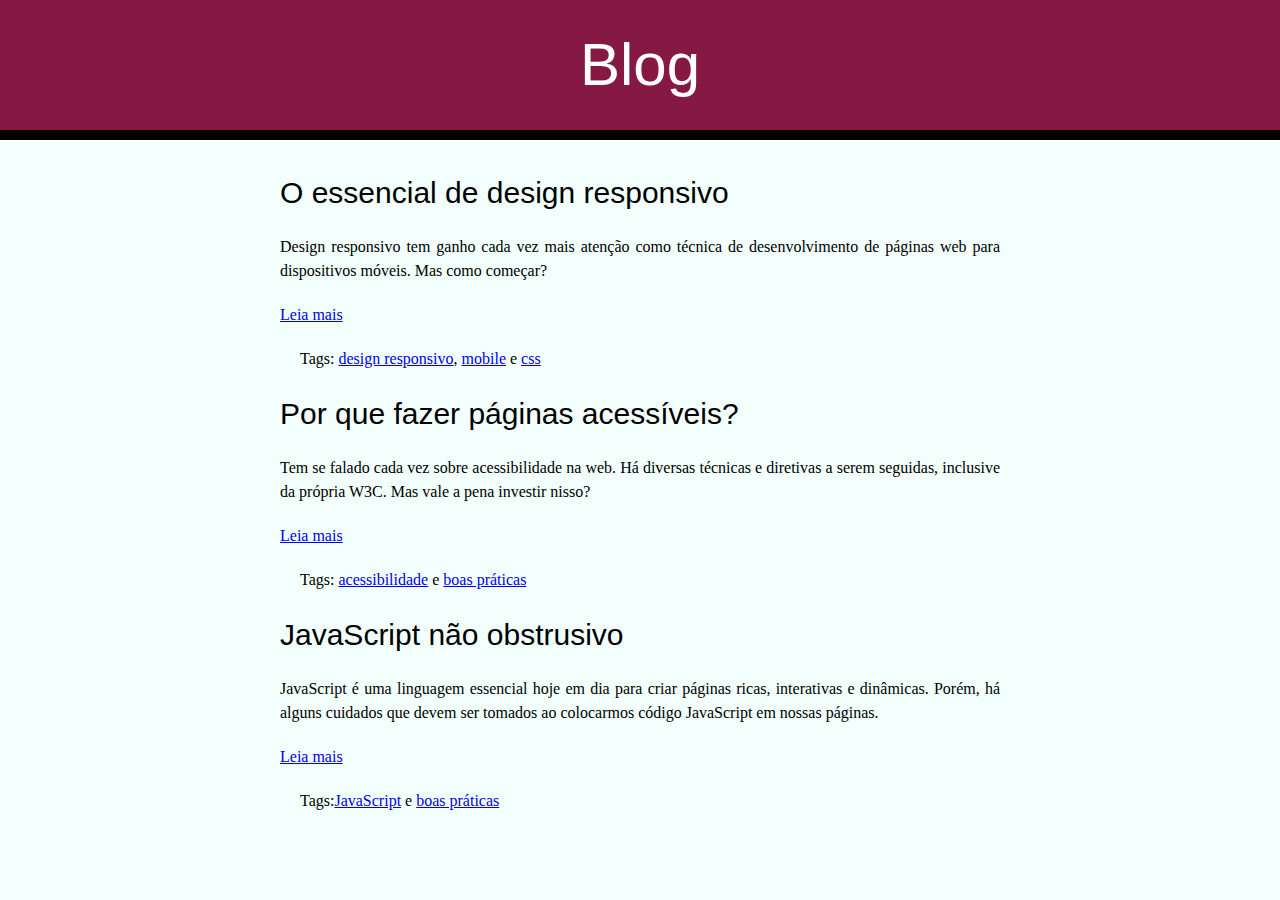
==== blog.html @ f89f9ea4 "Adicionando o portfolio do Joao da Silva" ====
<!DOCTYPE html>
<html lang="pt-br">

<head>
    <meta charset="UTF-8">
    <title>Blog - João da Silva</title>
    <link rel="icon" href="_img/favicon.png">

    <!-- Estilo CSS -->
    <link rel="stylesheet" href="_css/reset.css">
    <link rel="stylesheet" href="_css/site.css">
</head>

<body>
    <main>
        <h1>Blog</h1>
        <div>
            <article>
                <h2>O essencial de design responsivo</h2>

                <p>Design responsivo tem ganho cada vez mais atenção como técnica de desenvolvimento de páginas web para
                    dispositivos
                    móveis. Mas como começar?
                </p>

                <a href="#">Leia mais</a>

                <footer>Tags: <a href="#">design responsivo</a>, <a href="#">mobile</a> e <a href="#">css</a></footer>
            </article>

            <article>
                <h2>Por que fazer páginas acessíveis?</h2>

                <p>Tem se falado cada vez sobre acessibilidade na web. Há diversas técnicas e diretivas a serem seguidas,
                    inclusive da
                    própria W3C. Mas vale a pena investir nisso?
                </p>

                <a href="#">Leia mais</a>

                <footer>Tags: <a href="#">acessibilidade</a> e <a href="#">boas práticas</a></footer>             
            </article>

            <article>
                <h2>JavaScript não obstrusivo</h2>

                <p>JavaScript é uma linguagem essencial hoje em dia para criar páginas ricas, interativas e dinâmicas. Porém,
                    há
                    alguns cuidados que devem ser tomados ao colocarmos código JavaScript em nossas páginas.
                </p>

                <a href="#">Leia mais</a>

                <footer>Tags:<a href="#">JavaScript</a> e <a href="#">boas práticas</a></footer>
            </article>
        </div>
    </main>
</body>

</html>
---- _css/site.css ----
body{
    background-color: #F2FFFC; 
    font-family: "Crimson Text", "Times New Roman", serif;
    line-height: 1.5;
}

h1, h2{
    font-family: "Open Sans Condensed", "Arial", sans-serif;
}

h1{
    background-color: #851944;
    color: #FFF;
    text-align: center;
}

p{
    margin: 20px 0;
    text-align: justify;
}

blockquote{
    border: 10px solid #C2CCCA;
    box-sizing: border-box;
    padding: 20px;
    width: 252px;
    margin: 20px 40px;
}

aside  a{
    color: inherit;
    font-family: "Open Sans Condensed", sans-serif;
    padding: 20px;
    text-decoration: none;
}

footer{
    padding: 20px;
}

main h1{
    border-bottom: 10px solid black;
    font-size: 60px;
    padding: 20px;
}

main div{
    margin: 0 auto;
    width: 720px;
    padding: 30px 0;
}

aside ul{
    list-style-type: none;
    text-align: center;
}

aside h1{
    font-size: 30px;
    margin-bottom: 25px;
}

strong{
    font-weight: bold;
}

em{
    font-style: italic;
}

h2{
    font-size: 30px;
}

aside div{
    background-color: #851944;

}

aside li{
    display: inline-block;
}
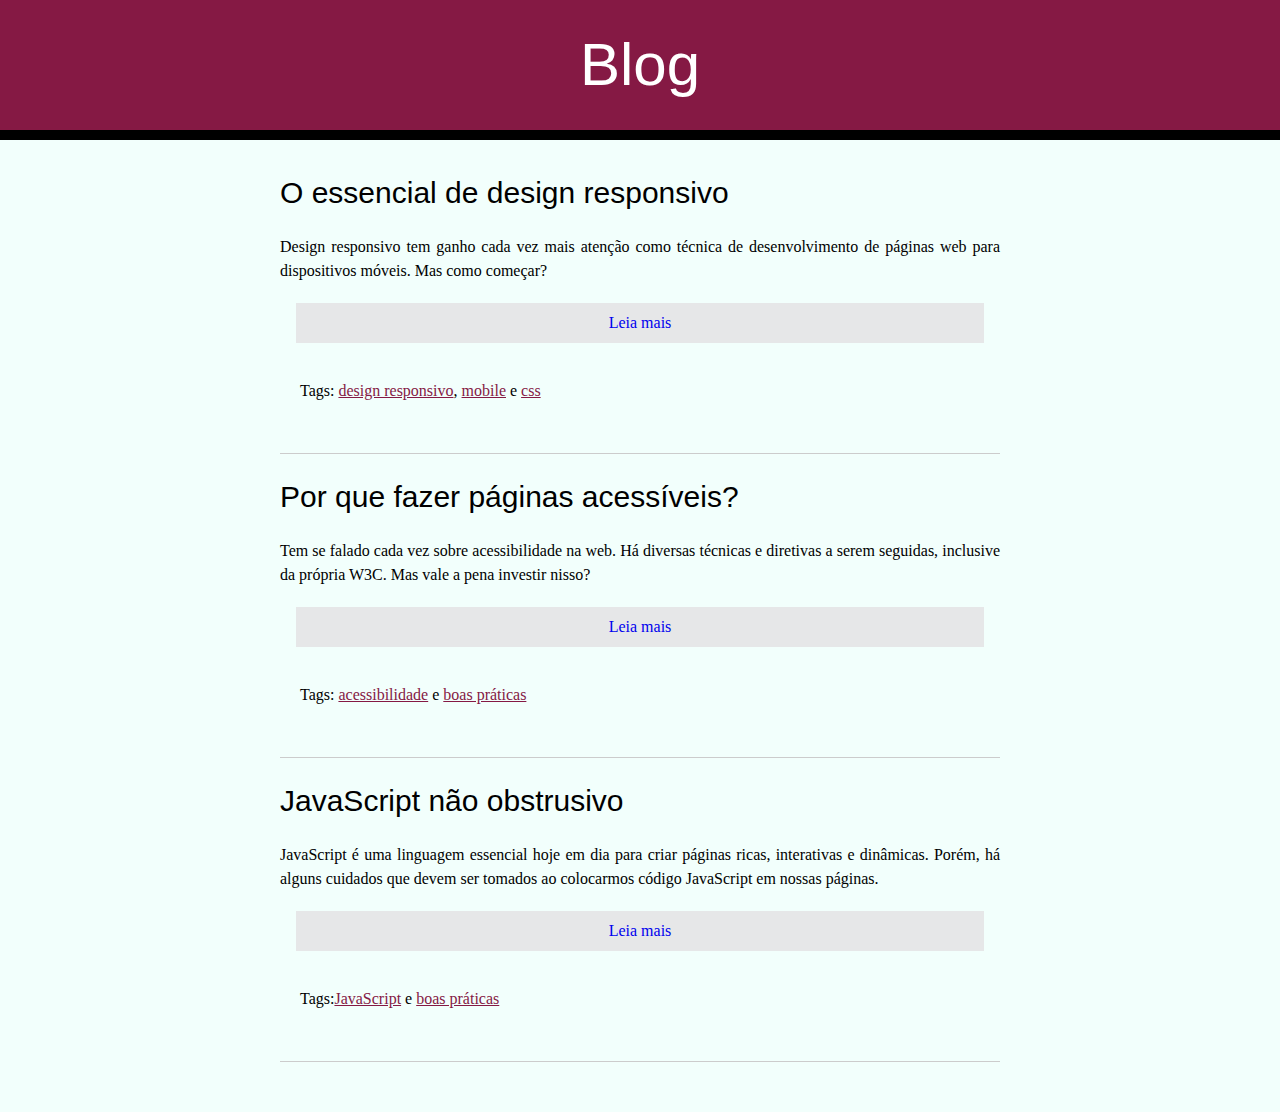
==== commit 90d77fb4: "Adicionando estilo no blog" ====
--- a/blog.html
+++ b/blog.html
@@ -23,7 +23,7 @@
                     móveis. Mas como começar?
                 </p>
 
-                <a href="#">Leia mais</a>
+                <a href="#" class="leia-mais">Leia mais</a>
 
                 <footer>Tags: <a href="#">design responsivo</a>, <a href="#">mobile</a> e <a href="#">css</a></footer>
             </article>
@@ -36,7 +36,7 @@
                     própria W3C. Mas vale a pena investir nisso?
                 </p>
 
-                <a href="#">Leia mais</a>
+                <a href="#" class="leia-mais">Leia mais</a>
 
                 <footer>Tags: <a href="#">acessibilidade</a> e <a href="#">boas práticas</a></footer>             
             </article>
@@ -49,7 +49,7 @@
                     alguns cuidados que devem ser tomados ao colocarmos código JavaScript em nossas páginas.
                 </p>
 
-                <a href="#">Leia mais</a>
+                <a href="#" class="leia-mais">Leia mais</a>
 
                 <footer>Tags:<a href="#">JavaScript</a> e <a href="#">boas práticas</a></footer>
             </article>
--- a/_css/site.css
+++ b/_css/site.css
@@ -77,6 +77,32 @@
 
 }
 
-aside li{
+.icones-sociais li{
     display: inline-block;
+}
+
+.rodape{
+    background-color: #000;
+    color: #F2FFFC;
+    padding: 20px;
+}
+
+article{
+    border-bottom: 1px solid #ccc;
+    margin-bottom: 20px;
+    padding-bottom: 30px;
+}
+
+article footer a{
+    color: #851944;
+}
+
+.leia-mais{
+    background-color: #E6E7E8;
+    display: block;
+    font-size: 12pt;
+    margin: 16px;
+    padding: 8px;
+    text-align: center;
+    text-decoration: none;
 }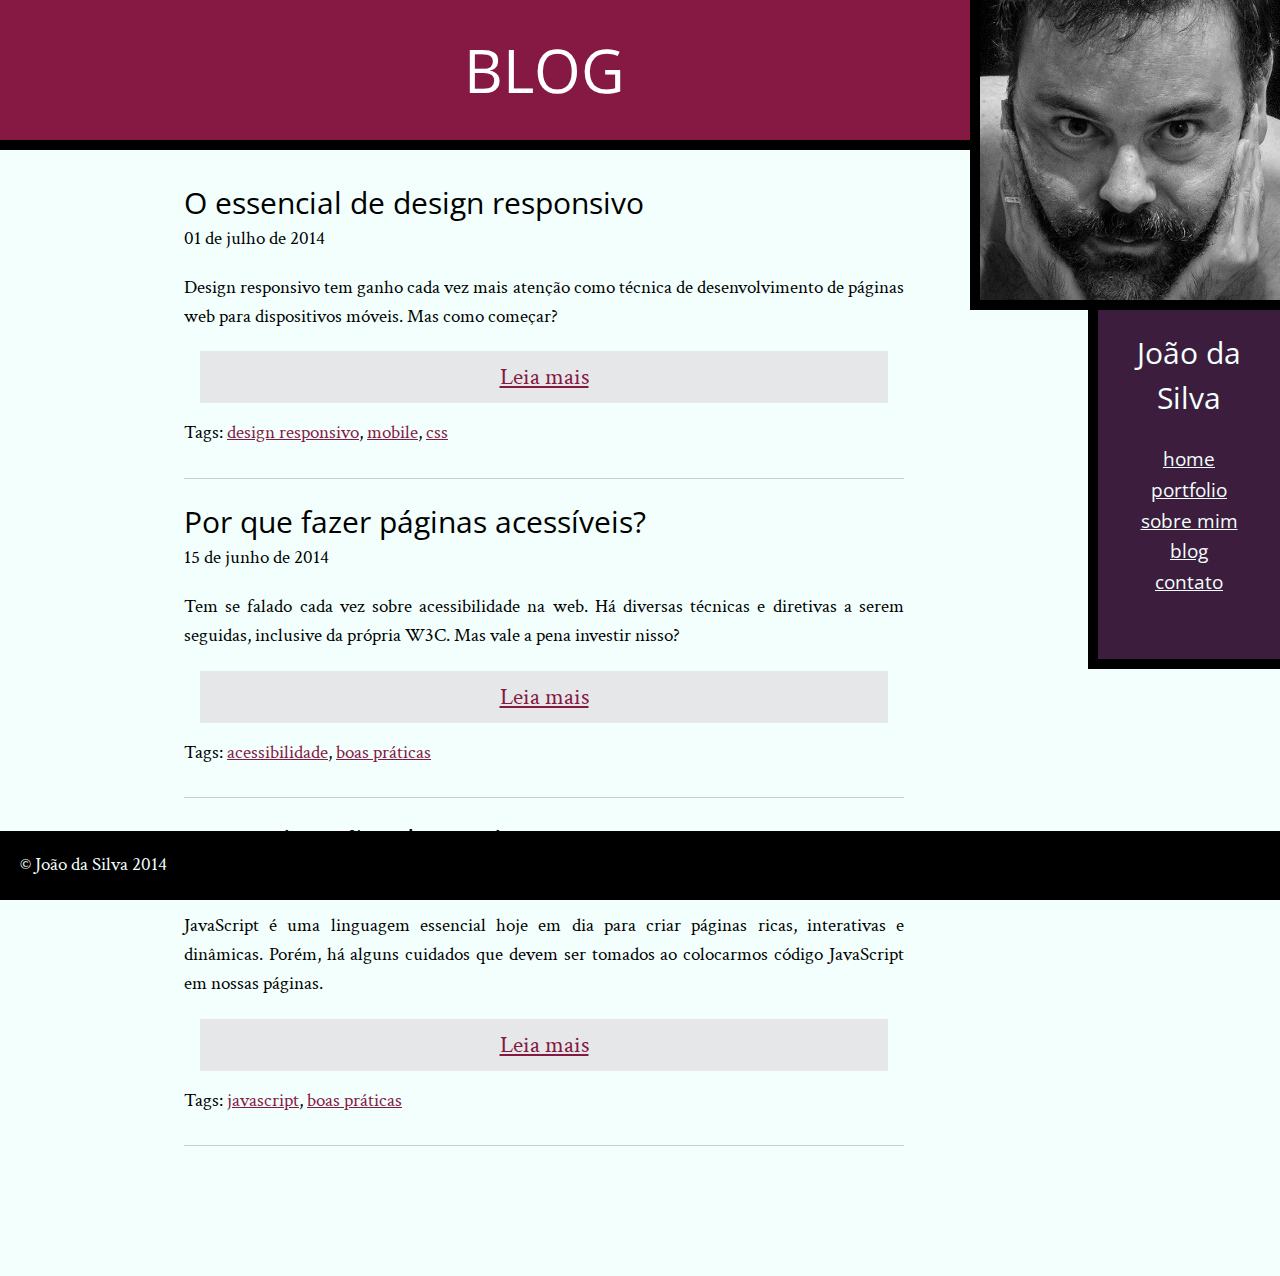
==== commit 667a0761: "Ajustando imagem e rodapé" ====
--- a/blog.html
+++ b/blog.html
@@ -1,60 +1,82 @@
 <!DOCTYPE html>
-<html lang="pt-br">
+<html>
+	<head>
+		<title>Blog - João da Silva</title>
+		<meta charset="utf-8">
+		<link rel="icon" href="favicon.png">
+		<link rel="stylesheet" href="_css/reset.css">
+		<link rel="stylesheet" href="_css/site.css">
+		<link rel="stylesheet" href="http://fonts.googleapis.com/css?family=Crimson+Text:400,400italic,600">
+		<link rel="stylesheet" href="http://fonts.googleapis.com/css?family=Open+Sans+Condensed:700">
+	</head>
+	<body>
+		<main>
+			<h1 class="titulo-principal">Blog</h1>
 
-<head>
-    <meta charset="UTF-8">
-    <title>Blog - João da Silva</title>
-    <link rel="icon" href="_img/favicon.png">
+			<div class="container">
+				<article class="artigo">
+					<h2 class="subtitulo-texto">O essencial de design responsivo</h2>
+					<time datetime="2014-07-01">01 de julho de 2014</time>
 
-    <!-- Estilo CSS -->
-    <link rel="stylesheet" href="_css/reset.css">
-    <link rel="stylesheet" href="_css/site.css">
-</head>
+					<p>Design responsivo tem ganho cada vez mais atenção como técnica de desenvolvimento de páginas web para dispositivos móveis. Mas como começar?</p>
 
-<body>
-    <main>
-        <h1>Blog</h1>
-        <div>
-            <article>
-                <h2>O essencial de design responsivo</h2>
+					<a class="leia-mais" href="#">Leia mais</a>
+					<footer>Tags: <a href="#">design responsivo</a>, <a href="#">mobile</a>, <a href="#">css</a></footer>
+				</article>
 
-                <p>Design responsivo tem ganho cada vez mais atenção como técnica de desenvolvimento de páginas web para
-                    dispositivos
-                    móveis. Mas como começar?
-                </p>
+				<article class="artigo">
+					<h2 class="subtitulo-texto">Por que fazer páginas acessíveis?</h2>
+					<time datetime="2014-06-15">15 de junho de 2014</time>
 
-                <a href="#" class="leia-mais">Leia mais</a>
+					<p>Tem se falado cada vez sobre acessibilidade na web. Há diversas técnicas e diretivas a serem seguidas, inclusive da própria W3C. Mas vale a pena investir nisso?</p>
 
-                <footer>Tags: <a href="#">design responsivo</a>, <a href="#">mobile</a> e <a href="#">css</a></footer>
-            </article>
+					<a class="leia-mais" href="#">Leia mais</a>
+					<footer>Tags: <a href="#">acessibilidade</a>, <a href="#">boas práticas</a></footer>
+				</article>
 
-            <article>
-                <h2>Por que fazer páginas acessíveis?</h2>
+				<article class="artigo">
+					<h2 class="subtitulo-texto">JavaScript não obstrusivo</h2>
+					<time datetime="2014-05-28">28 de maio de 2014</time>
 
-                <p>Tem se falado cada vez sobre acessibilidade na web. Há diversas técnicas e diretivas a serem seguidas,
-                    inclusive da
-                    própria W3C. Mas vale a pena investir nisso?
-                </p>
-
-                <a href="#" class="leia-mais">Leia mais</a>
-
-                <footer>Tags: <a href="#">acessibilidade</a> e <a href="#">boas práticas</a></footer>             
-            </article>
-
-            <article>
-                <h2>JavaScript não obstrusivo</h2>
-
-                <p>JavaScript é uma linguagem essencial hoje em dia para criar páginas ricas, interativas e dinâmicas. Porém,
-                    há
-                    alguns cuidados que devem ser tomados ao colocarmos código JavaScript em nossas páginas.
-                </p>
-
-                <a href="#" class="leia-mais">Leia mais</a>
-
-                <footer>Tags:<a href="#">JavaScript</a> e <a href="#">boas práticas</a></footer>
-            </article>
-        </div>
-    </main>
-</body>
-
+					<p>JavaScript é uma linguagem essencial hoje em dia para criar páginas ricas, interativas e dinâmicas. Porém, há alguns cuidados que devem ser tomados ao colocarmos código JavaScript em nossas páginas.</p>
+					
+					<a class="leia-mais" href="#">Leia mais</a>
+					<footer>Tags: <a href="#">javascript</a>, <a href="#">boas práticas</a></footer>
+				</article>
+			</div>
+		</main>
+		<img src="_img/eu.jpg" alt="Foto de João da Silva" class="minha-foto">
+		<aside class="navegacao-site">
+			<h1>João da Silva</h1>
+			<nav>
+				<ul>
+					<li><a href="index.html">Home</a></li>
+					<li><a href="portfolio.html">Portfolio</a></li>
+					<li><a href="bio.html">Sobre mim</a></li>
+					<li><a href="blog.html">Blog</a></li>
+					<li><a href="contato.html">Contato</a></li>
+				</ul>
+			</nav>
+			<ul class="icones-redes-sociais">
+				<li>
+					<a class="github" href="https://github.com/joaodasilva">
+						Github
+					</a>
+				</li>
+				<li>
+					<a class="twitter" href="https://twitter.com/joaodasilva">
+						Twitter
+					</a>
+				</li>
+				<li>
+					<a class="linkedin" href="https://br.linkedin.com/pub/joão-da-silva/32/4/508">
+						LinkedIn
+					</a>
+				</li>
+			</ul>
+		</aside>
+		<footer class="rodape-pagina">
+			&copy; João da Silva 2014
+		</footer>
+	</body>
 </html>--- a/_css/site.css
+++ b/_css/site.css
@@ -1,108 +1,167 @@
-body{
-    background-color: #F2FFFC; 
-    font-family: "Crimson Text", "Times New Roman", serif;
-    line-height: 1.5;
+body {
+	font-family: "Crimson Text", "Times New Roman", serif;
+	background-color: #F2FFFC;
+	font-size: 120%;
+	line-height: 1.5;
 }
 
-h1, h2{
-    font-family: "Open Sans Condensed", "Arial", sans-serif;
+h1, h2 {
+	font-family: "Open Sans Condensed", "Arial", sans-serif;
 }
 
-h1{
-    background-color: #851944;
-    color: #FFF;
-    text-align: center;
+.titulo-principal {
+	text-align: center;
+	background-color: #851944;
+	color: #FFF;
+	padding: 25px;
+	border-bottom: 10px solid black;
+	font-size: 60px;
+	text-transform: uppercase;
 }
 
-p{
-    margin: 20px 0;
-    text-align: justify;
+p {
+	text-align: justify;
+	margin: 20px 0;
 }
 
-blockquote{
-    border: 10px solid #C2CCCA;
-    box-sizing: border-box;
-    padding: 20px;
-    width: 252px;
-    margin: 20px 40px;
+.citacao-bio {
+	background-color: #D9E5E3;
+	border: 10px solid #C2CCCA;
+	width: 250px;
+	box-sizing: border-box;
+	margin: 20px 40px;
 }
 
-aside  a{
-    color: inherit;
-    font-family: "Open Sans Condensed", sans-serif;
-    padding: 20px;
-    text-decoration: none;
+.navegacao-site {
+	text-align: center;
+	background-color: #3C1D3D;
+	color: #F2FFFC;
 }
 
-footer{
+.rodape-pagina {
+	background-color: #000;
+	color: #F2FFFC;
+	clear: both;
+	position: fixed;
+	bottom: 0;
+	left: 0;
+	width: 100%;
+}
+
+main a {
+	color: #851944;
+}
+
+.navegacao-site a {
+	color: inherit;
+	font-family: "Open Sans Condensed", sans-serif;
+}
+
+.citacao-bio, .navegacao-site, .rodape-pagina {
     padding: 20px;
 }
 
-main h1{
-    border-bottom: 10px solid black;
-    font-size: 60px;
-    padding: 20px;
+.container {
+	width: 720px;
+	margin: auto;
+	padding: 30px 0;
 }
 
-main div{
-    margin: 0 auto;
-    width: 720px;
-    padding: 30px 0;
+.navegacao-site h1 {
+	font-size: 30px;
+	margin-bottom: 25px;
 }
 
-aside ul{
-    list-style-type: none;
-    text-align: center;
+strong {
+	font-weight: bold;
 }
 
-aside h1{
-    font-size: 30px;
-    margin-bottom: 25px;
+em {
+	font-style: italic;
 }
 
-strong{
-    font-weight: bold;
+.subtitulo-texto {
+	font-size: 30px;
+	clear: both;
 }
 
-em{
-    font-style: italic;
+.icones-redes-sociais li {
+	display: inline-block;
 }
 
-h2{
-    font-size: 30px;
+.artigo {
+	padding-bottom: 30px;
+	border-bottom: 1px solid #ccc;
+	margin-bottom: 20px;
 }
 
-aside div{
-    background-color: #851944;
-
+.leia-mais {
+	padding: 8px;
+	margin: 16px;
+	display: block;
+	font-size: 24px;
+	text-align: center;
+	background-color: #E6E7E8;
 }
 
-.icones-sociais li{
-    display: inline-block;
+nav a {
+	text-transform: lowercase;
 }
 
-.rodape{
-    background-color: #000;
-    color: #F2FFFC;
-    padding: 20px;
+.icones-redes-sociais a {
+	width: 40px;
+	height: 40px;
+	display: block;
+	text-indent: -99999px;
 }
 
-article{
-    border-bottom: 1px solid #ccc;
-    margin-bottom: 20px;
-    padding-bottom: 30px;
+.github {
+	background-image: url(github.png);
 }
 
-article footer a{
-    color: #851944;
+.twitter {
+	background-image: url(twitter.png);
 }
 
-.leia-mais{
-    background-color: #E6E7E8;
-    display: block;
-    font-size: 12pt;
-    margin: 16px;
-    padding: 8px;
-    text-align: center;
-    text-decoration: none;
+.linkedin {
+	background-image: url(linkedin.png);
+}
+
+.fiat {
+	float: right;
+}
+
+.petrobras {
+	float: left;
+}
+
+main {
+	float: left;
+	width: 85%;
+	padding-bottom: 80px;
+}
+
+aside, .minha-foto, .navegacao-site {
+	float: right;
+	box-sizing: border-box;
+	border-left: 10px solid black;
+	border-bottom: 10px solid black;
+}
+
+.minha-foto{
+	position: absolute;
+	top: 0;
+	right: 0;
+}
+
+aside{
+	clear: right;
+	position: relative;
+	width: 15%;
+	top: 310px;
+}
+
+cite {
+	font-style: italic;
+	float: right;
 }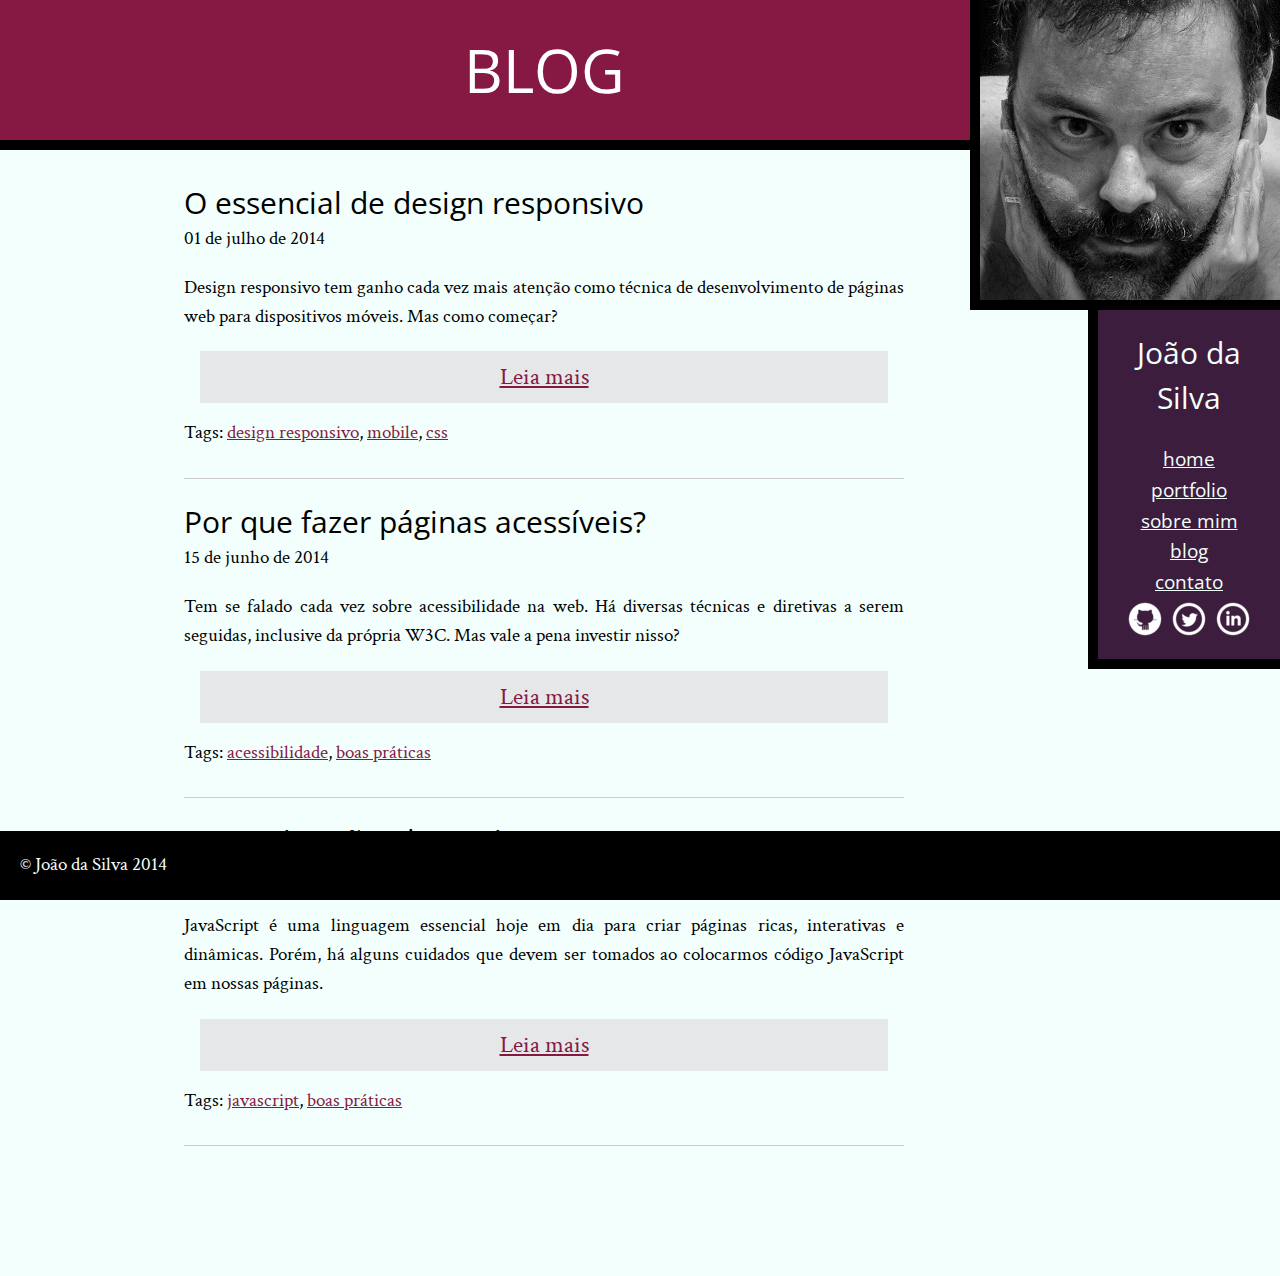
==== commit 3c717491: "Criando Portfolio e mexendo com position" ====
--- a/blog.html
+++ b/blog.html
@@ -3,7 +3,7 @@
 	<head>
 		<title>Blog - João da Silva</title>
 		<meta charset="utf-8">
-		<link rel="icon" href="favicon.png">
+		<link rel="icon" href="_img/favicon.png">
 		<link rel="stylesheet" href="_css/reset.css">
 		<link rel="stylesheet" href="_css/site.css">
 		<link rel="stylesheet" href="http://fonts.googleapis.com/css?family=Crimson+Text:400,400italic,600">
--- a/_css/site.css
+++ b/_css/site.css
@@ -116,15 +116,15 @@
 }
 
 .github {
-	background-image: url(github.png);
+	background-image: url(../_img/github.png);
 }
 
 .twitter {
-	background-image: url(twitter.png);
+	background-image: url(../_img/twitter.png);
 }
 
 .linkedin {
-	background-image: url(linkedin.png);
+	background-image: url(../_img/linkedin.png);
 }
 
 .fiat {
